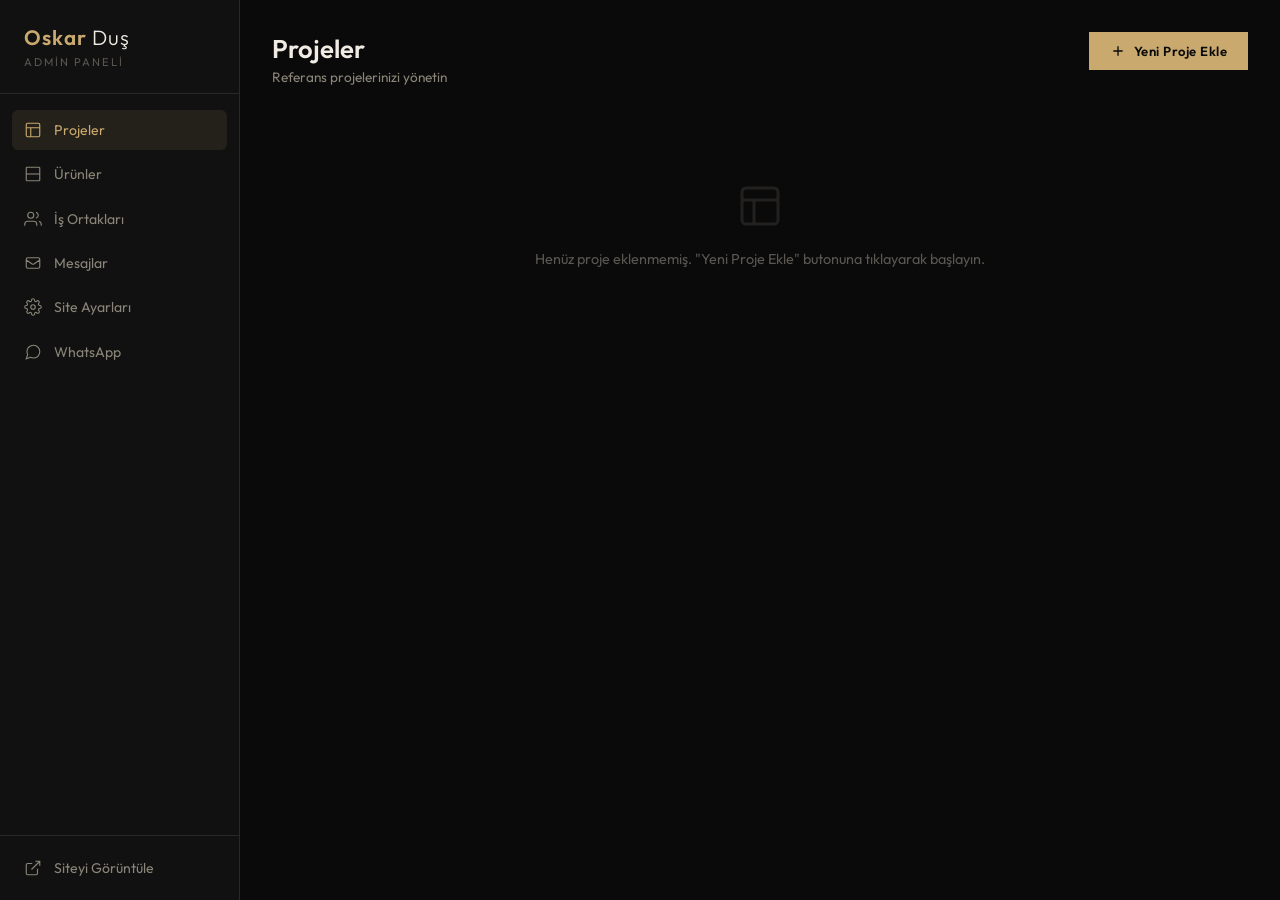
==== admin_panel/admin.html @ 2aace7e0 "Admin paneli ve frontend dosyaları eklendi" ====
<!DOCTYPE html>
<html lang="tr">
<head>
  <meta charset="UTF-8">
  <meta name="viewport" content="width=device-width, initial-scale=1.0">
  <title>Oskar Duş — Admin Paneli</title>
  <link rel="stylesheet" href="admin.css">
  <link href="https://fonts.googleapis.com/css2?family=Outfit:wght@300;400;500;600;700&display=swap" rel="stylesheet">
</head>
<body>
 
  <!-- ═══ SIDEBAR ═══ -->
  <aside class="sidebar" id="sidebar">
    <div class="sidebar-header">
      <h2 class="sidebar-logo">Oskar <span>Duş</span></h2>
      <small>Admin Paneli</small>
    </div>
    <nav class="sidebar-nav">
      <a href="#" class="sidebar-link active" data-page="projects">
        <svg viewBox="0 0 24 24" fill="none" stroke="currentColor" stroke-width="1.5"><rect x="3" y="3" width="18" height="18" rx="2"/><path d="M3 9h18M9 21V9"/></svg>
        Projeler
      </a>
      <a href="#" class="sidebar-link" data-page="products">
        <svg viewBox="0 0 24 24" fill="none" stroke="currentColor" stroke-width="1.5"><rect x="3" y="3" width="18" height="18" rx="1"/><path d="M3 12h18"/></svg>
        Ürünler
      </a>
      <a href="#" class="sidebar-link" data-page="partners">
        <svg viewBox="0 0 24 24" fill="none" stroke="currentColor" stroke-width="1.5"><path d="M17 21v-2a4 4 0 00-4-4H5a4 4 0 00-4 4v2"/><circle cx="9" cy="7" r="4"/><path d="M23 21v-2a4 4 0 00-3-3.87M16 3.13a4 4 0 010 7.75"/></svg>
        İş Ortakları
      </a>
      <a href="#" class="sidebar-link" data-page="messages">
        <svg viewBox="0 0 24 24" fill="none" stroke="currentColor" stroke-width="1.5"><path d="M3 8l7.89 5.26a2 2 0 002.22 0L21 8M5 19h14a2 2 0 002-2V7a2 2 0 00-2-2H5a2 2 0 00-2 2v10a2 2 0 002 2z"/></svg>
        Mesajlar
        <span class="badge" id="messageBadge">0</span>
      </a>
      <a href="#" class="sidebar-link" data-page="settings">
        <svg viewBox="0 0 24 24" fill="none" stroke="currentColor" stroke-width="1.5"><circle cx="12" cy="12" r="3"/><path d="M19.4 15a1.65 1.65 0 00.33 1.82l.06.06a2 2 0 010 2.83 2 2 0 01-2.83 0l-.06-.06a1.65 1.65 0 00-1.82-.33 1.65 1.65 0 00-1 1.51V21a2 2 0 01-4 0v-.09A1.65 1.65 0 009 19.4a1.65 1.65 0 00-1.82.33l-.06.06a2 2 0 01-2.83-2.83l.06-.06A1.65 1.65 0 004.68 15a1.65 1.65 0 00-1.51-1H3a2 2 0 010-4h.09A1.65 1.65 0 004.6 9a1.65 1.65 0 00-.33-1.82l-.06-.06a2 2 0 012.83-2.83l.06.06A1.65 1.65 0 009 4.68a1.65 1.65 0 001-1.51V3a2 2 0 014 0v.09a1.65 1.65 0 001 1.51 1.65 1.65 0 001.82-.33l.06-.06a2 2 0 012.83 2.83l-.06.06A1.65 1.65 0 0019.4 9a1.65 1.65 0 001.51 1H21a2 2 0 010 4h-.09a1.65 1.65 0 00-1.51 1z"/></svg>
        Site Ayarları
      </a>
      <a href="#" class="sidebar-link" data-page="whatsapp">
        <svg viewBox="0 0 24 24" fill="none" stroke="currentColor" stroke-width="1.5"><path d="M21 11.5a8.38 8.38 0 01-.9 3.8 8.5 8.5 0 01-7.6 4.7 8.38 8.38 0 01-3.8-.9L3 21l1.9-5.7a8.38 8.38 0 01-.9-3.8 8.5 8.5 0 014.7-7.6 8.38 8.38 0 013.8-.9h.5a8.48 8.48 0 018 8v.5z"/></svg>
        WhatsApp
      </a>
    </nav>
    <div class="sidebar-footer">
      <a href="../frontend/index.html" class="sidebar-link" target="_blank">
        <svg viewBox="0 0 24 24" fill="none" stroke="currentColor" stroke-width="1.5"><path d="M18 13v6a2 2 0 01-2 2H5a2 2 0 01-2-2V8a2 2 0 012-2h6M15 3h6v6M10 14L21 3"/></svg>
        Siteyi Görüntüle
      </a>
    </div>
  </aside>
 
  <!-- ═══ MOBİL HEADER ═══ -->
  <header class="mobile-header">
    <button class="menu-toggle" id="menuToggle">
      <span></span><span></span><span></span>
    </button>
    <h2>Oskar Duş Admin</h2>
  </header>
 
  <!-- ═══ ANA İÇERİK ═══ -->
  <main class="main-content">
 
    <!-- ────── PROJELER SAYFASI ────── -->
    <div class="page active" id="page-projects">
      <div class="page-header">
        <div>
          <h1>Projeler</h1>
          <p>Referans projelerinizi yönetin</p>
        </div>
        <button class="btn-add" onclick="openModal('project')">
          <svg viewBox="0 0 24 24" fill="none" stroke="currentColor" stroke-width="2"><path d="M12 5v14M5 12h14"/></svg>
          Yeni Proje Ekle
        </button>
      </div>
      <div class="data-grid" id="projectsGrid">
        <!-- JS ile doldurulacak -->
      </div>
    </div>
 
    <!-- ────── ÜRÜNLER SAYFASI ────── -->
    <div class="page" id="page-products">
      <div class="page-header">
        <div>
          <h1>Ürünler</h1>
          <p>Ürün kataloğunuzu yönetin</p>
        </div>
        <button class="btn-add" onclick="openModal('product')">
          <svg viewBox="0 0 24 24" fill="none" stroke="currentColor" stroke-width="2"><path d="M12 5v14M5 12h14"/></svg>
          Yeni Ürün Ekle
        </button>
      </div>
      <div class="data-grid" id="productsGrid">
        <!-- JS ile doldurulacak -->
      </div>
    </div>
 
    <!-- ────── İŞ ORTAKLARI SAYFASI ────── -->
    <div class="page" id="page-partners">
      <div class="page-header">
        <div>
          <h1>İş Ortakları</h1>
          <p>Çalıştığınız firmaları yönetin</p>
        </div>
        <button class="btn-add" onclick="openModal('partner')">
          <svg viewBox="0 0 24 24" fill="none" stroke="currentColor" stroke-width="2"><path d="M12 5v14M5 12h14"/></svg>
          Yeni Firma Ekle
        </button>
      </div>
      <div class="data-grid" id="partnersGrid">
        <!-- JS ile doldurulacak -->
      </div>
    </div>
 
    <!-- ────── MESAJLAR SAYFASI ────── -->
    <div class="page" id="page-messages">
      <div class="page-header">
        <div>
          <h1>Gelen Mesajlar</h1>
          <p>Teklif taleplerini görüntüleyin</p>
        </div>
        <button class="btn-secondary-action" onclick="markAllRead()">
          Tümünü Okundu İşaretle
        </button>
      </div>
      <div class="messages-list" id="messagesList">
        <!-- JS ile doldurulacak -->
      </div>
    </div>
 
    <!-- ────── SİTE AYARLARI SAYFASI ────── -->
    <div class="page" id="page-settings">
      <div class="page-header">
        <div>
          <h1>Site Ayarları</h1>
          <p>İletişim bilgileri ve genel ayarlar</p>
        </div>
      </div>
      <div class="settings-form">
        <div class="settings-section">
          <h3>Firma Bilgileri</h3>
          <div class="form-row">
            <div class="form-group">
              <label>Firma Adı</label>
              <input type="text" id="settingCompanyName" placeholder="Oskar Duş">
            </div>
            <div class="form-group">
              <label>Slogan</label>
              <input type="text" id="settingSlogan" placeholder="Premium Duşakabin Çözümleri">
            </div>
          </div>
        </div>
        <div class="settings-section">
          <h3>İletişim Bilgileri</h3>
          <div class="form-row">
            <div class="form-group">
              <label>Telefon</label>
              <input type="tel" id="settingPhone" placeholder="+90 (212) 555 00 00">
            </div>
            <div class="form-group">
              <label>E-Posta</label>
              <input type="email" id="settingEmail" placeholder="info@oskardus.com.tr">
            </div>
          </div>
          <div class="form-group">
            <label>Adres</label>
            <textarea id="settingAddress" rows="2" placeholder="Maslak Mah. AOS 55. Sok. No:2, Sarıyer / İstanbul"></textarea>
          </div>
        </div>
        <div class="settings-section">
          <h3>Sosyal Medya</h3>
          <div class="form-row">
            <div class="form-group">
              <label>Instagram URL</label>
              <input type="url" id="settingInstagram" placeholder="https://instagram.com/oskardus">
            </div>
            <div class="form-group">
              <label>Facebook URL</label>
              <input type="url" id="settingFacebook" placeholder="https://facebook.com/oskardus">
            </div>
          </div>
          <div class="form-row">
            <div class="form-group">
              <label>YouTube URL</label>
              <input type="url" id="settingYoutube" placeholder="https://youtube.com/oskardus">
            </div>
            <div class="form-group">
              <label>LinkedIn URL</label>
              <input type="url" id="settingLinkedin" placeholder="https://linkedin.com/company/oskardus">
            </div>
          </div>
        </div>
        <div class="settings-section">
          <h3>E-Posta Bildirim Ayarları (EmailJS)</h3>
          <p class="settings-hint">Form gönderimlerinde size e-posta gelmesi için <a href="https://www.emailjs.com/" target="_blank">EmailJS</a> hesabı oluşturup bilgileri buraya girin.</p>
          <div class="form-row">
            <div class="form-group">
              <label>EmailJS Public Key</label>
              <input type="text" id="settingEmailjsPublicKey" placeholder="your_public_key">
            </div>
            <div class="form-group">
              <label>EmailJS Service ID</label>
              <input type="text" id="settingEmailjsServiceId" placeholder="service_xxxxx">
            </div>
          </div>
          <div class="form-group">
            <label>EmailJS Template ID</label>
            <input type="text" id="settingEmailjsTemplateId" placeholder="template_xxxxx">
          </div>
          <div class="form-group">
            <label>Bildirim E-Posta Adresi</label>
            <input type="email" id="settingNotificationEmail" placeholder="bildirim@oskardus.com.tr">
          </div>
        </div>
        <button class="btn-add" onclick="saveSettings()" style="margin-top:1rem;">Ayarları Kaydet</button>
      </div>
    </div>
 
    <!-- ────── WHATSAPP SAYFASI ────── -->
    <div class="page" id="page-whatsapp">
      <div class="page-header">
        <div>
          <h1>WhatsApp Entegrasyonu</h1>
          <p>WhatsApp ile iletişim ayarlarını yönetin</p>
        </div>
      </div>
      <div class="settings-form">
        <div class="settings-section">
          <h3>WhatsApp Ayarları</h3>
          <div class="form-group">
            <label>WhatsApp Numarası (başında 90)</label>
            <input type="tel" id="whatsappNumber" placeholder="905321234567">
          </div>
          <div class="form-group">
            <label>Karşılama Mesajı</label>
            <textarea id="whatsappMessage" rows="3" placeholder="Merhaba, Oskar Duş'a hoş geldiniz! Size nasıl yardımcı olabiliriz?"></textarea>
          </div>
          <div class="form-group">
            <label class="toggle-label">
              <input type="checkbox" id="whatsappEnabled" checked>
              <span class="toggle-switch"></span>
              Sitede WhatsApp butonu göster
            </label>
          </div>
        </div>
        <div class="settings-section">
          <h3>Önizleme</h3>
          <div class="whatsapp-preview">
            <div class="wa-bubble" id="waPreview">
              <svg viewBox="0 0 24 24" fill="currentColor" width="28" height="28"><path d="M17.472 14.382c-.297-.149-1.758-.867-2.03-.967-.273-.099-.471-.148-.67.15-.197.297-.767.966-.94 1.164-.173.199-.347.223-.644.075-.297-.15-1.255-.463-2.39-1.475-.883-.788-1.48-1.761-1.653-2.059-.173-.297-.018-.458.13-.606.134-.133.298-.347.446-.52.149-.174.198-.298.298-.497.099-.198.05-.371-.025-.52-.075-.149-.669-1.612-.916-2.207-.242-.579-.487-.5-.669-.51-.173-.008-.371-.01-.57-.01-.198 0-.52.074-.792.372-.272.297-1.04 1.016-1.04 2.479 0 1.462 1.065 2.875 1.213 3.074.149.198 2.096 3.2 5.077 4.487.709.306 1.262.489 1.694.625.712.227 1.36.195 1.871.118.571-.085 1.758-.719 2.006-1.413.248-.694.248-1.289.173-1.413-.074-.124-.272-.198-.57-.347m-5.421 7.403h-.004a9.87 9.87 0 01-5.031-1.378l-.361-.214-3.741.982.998-3.648-.235-.374a9.86 9.86 0 01-1.51-5.26c.001-5.45 4.436-9.884 9.888-9.884 2.64 0 5.122 1.03 6.988 2.898a9.825 9.825 0 012.893 6.994c-.003 5.45-4.437 9.884-9.885 9.884m8.413-18.297A11.815 11.815 0 0012.05 0C5.495 0 .16 5.335.157 11.892c0 2.096.547 4.142 1.588 5.945L.057 24l6.305-1.654a11.882 11.882 0 005.683 1.448h.005c6.554 0 11.89-5.335 11.893-11.893a11.821 11.821 0 00-3.48-8.413z"/></svg>
            </div>
            <p class="wa-preview-text">Sitede sağ alt köşede bu buton görünecek</p>
          </div>
        </div>
        <button class="btn-add" onclick="saveWhatsApp()" style="margin-top:1rem;">WhatsApp Ayarlarını Kaydet</button>
      </div>
    </div>
 
  </main>
 
  <!-- ═══ MODAL ═══ -->
  <div class="modal-overlay" id="modalOverlay">
    <div class="modal" id="modal">
      <div class="modal-header">
        <h2 id="modalTitle">Yeni Ekle</h2>
        <button class="modal-close" onclick="closeModal()">&times;</button>
      </div>
      <div class="modal-body" id="modalBody">
        <!-- JS ile doldurulacak -->
      </div>
    </div>
  </div>
 
  <!-- ═══ MESAJ DETAY MODAL ═══ -->
  <div class="modal-overlay" id="messageModalOverlay">
    <div class="modal" id="messageModal">
      <div class="modal-header">
        <h2>Mesaj Detayı</h2>
        <button class="modal-close" onclick="closeMessageModal()">&times;</button>
      </div>
      <div class="modal-body" id="messageModalBody">
        <!-- JS ile doldurulacak -->
      </div>
    </div>
  </div>
 
  <!-- ═══ BİLDİRİM TOAST ═══ -->
  <div class="toast-container" id="toastContainer"></div>
 
  <script src="admin.js"></script>
</body>
</html>
---- admin_panel/admin.css ----
/* ═══════════════════════════════════════════════
   CrystalCabin — Admin Paneli Stilleri
   admin.css
   ═══════════════════════════════════════════════ */

*, *::before, *::after { margin: 0; padding: 0; box-sizing: border-box; }

:root {
  --bg-primary: #0a0a0a;
  --bg-secondary: #111111;
  --bg-card: #161616;
  --bg-card-hover: #1c1c1c;
  --bg-input: #0e0e0e;
  --gold: #c9a96e;
  --gold-light: #e2c992;
  --gold-dark: #a8884d;
  --text-primary: #f0ece4;
  --text-secondary: #8a8578;
  --text-muted: #5a5650;
  --border: #2a2725;
  --border-light: #3a3632;
  --danger: #e74c3c;
  --danger-bg: rgba(231, 76, 60, 0.1);
  --success: #2ecc71;
  --success-bg: rgba(46, 204, 113, 0.1);
  --info: #3498db;
  --info-bg: rgba(52, 152, 219, 0.1);
  --sidebar-width: 240px;
  --font-body: 'Outfit', sans-serif;
}

body {
  font-family: var(--font-body);
  background: var(--bg-primary);
  color: var(--text-primary);
  display: flex;
  min-height: 100vh;
  overflow-x: hidden;
}

::-webkit-scrollbar { width: 5px; }
::-webkit-scrollbar-track { background: var(--bg-primary); }
::-webkit-scrollbar-thumb { background: var(--gold-dark); border-radius: 3px; }


/* ═══ SIDEBAR ═══ */
.sidebar {
  width: var(--sidebar-width);
  height: 100vh;
  position: fixed;
  left: 0;
  top: 0;
  background: var(--bg-secondary);
  border-right: 1px solid var(--border);
  display: flex;
  flex-direction: column;
  z-index: 100;
  transition: transform 0.3s ease;
}

.sidebar-header {
  padding: 1.5rem;
  border-bottom: 1px solid var(--border);
}

.sidebar-logo {
  font-size: 1.3rem;
  font-weight: 600;
  color: var(--gold);
  letter-spacing: 1px;
}

.sidebar-logo span {
  color: var(--text-primary);
  font-weight: 300;
}

.sidebar-header small {
  display: block;
  font-size: 0.7rem;
  color: var(--text-muted);
  letter-spacing: 2px;
  text-transform: uppercase;
  margin-top: 0.3rem;
}

.sidebar-nav {
  flex: 1;
  padding: 1rem 0.75rem;
  display: flex;
  flex-direction: column;
  gap: 0.25rem;
}

.sidebar-link {
  display: flex;
  align-items: center;
  gap: 0.75rem;
  padding: 0.7rem 0.75rem;
  color: var(--text-secondary);
  text-decoration: none;
  font-size: 0.88rem;
  font-weight: 400;
  border-radius: 6px;
  transition: all 0.2s;
  position: relative;
}

.sidebar-link svg {
  width: 18px;
  height: 18px;
  flex-shrink: 0;
}

.sidebar-link:hover {
  background: rgba(201, 169, 110, 0.06);
  color: var(--text-primary);
}

.sidebar-link.active {
  background: rgba(201, 169, 110, 0.1);
  color: var(--gold);
}

.badge {
  margin-left: auto;
  background: var(--danger);
  color: #fff;
  font-size: 0.65rem;
  font-weight: 600;
  padding: 0.15rem 0.5rem;
  border-radius: 10px;
  min-width: 20px;
  text-align: center;
}

.badge:empty, .badge[data-count="0"] { display: none; }

.sidebar-footer {
  padding: 0.75rem;
  border-top: 1px solid var(--border);
}

/* ═══ MOBİL HEADER ═══ */
.mobile-header {
  display: none;
  position: fixed;
  top: 0;
  left: 0;
  right: 0;
  height: 56px;
  background: var(--bg-secondary);
  border-bottom: 1px solid var(--border);
  align-items: center;
  padding: 0 1rem;
  gap: 1rem;
  z-index: 99;
}

.mobile-header h2 {
  font-size: 1rem;
  color: var(--gold);
  font-weight: 500;
}

.menu-toggle {
  background: none;
  border: none;
  cursor: pointer;
  display: flex;
  flex-direction: column;
  gap: 4px;
  padding: 4px;
}

.menu-toggle span {
  width: 20px;
  height: 1.5px;
  background: var(--gold);
}


/* ═══ ANA İÇERİK ═══ */
.main-content {
  margin-left: var(--sidebar-width);
  flex: 1;
  padding: 2rem;
  min-height: 100vh;
}

.page {
  display: none;
}

.page.active {
  display: block;
  animation: fadeIn 0.3s ease;
}

@keyframes fadeIn {
  from { opacity: 0; transform: translateY(10px); }
  to { opacity: 1; transform: translateY(0); }
}

.page-header {
  display: flex;
  justify-content: space-between;
  align-items: flex-start;
  margin-bottom: 2rem;
  flex-wrap: wrap;
  gap: 1rem;
}

.page-header h1 {
  font-size: 1.6rem;
  font-weight: 600;
  margin-bottom: 0.2rem;
}

.page-header p {
  font-size: 0.85rem;
  color: var(--text-secondary);
}


/* ═══ BUTONLAR ═══ */
.btn-add {
  display: inline-flex;
  align-items: center;
  gap: 0.5rem;
  padding: 0.7rem 1.3rem;
  background: var(--gold);
  color: var(--bg-primary);
  font-family: var(--font-body);
  font-size: 0.82rem;
  font-weight: 600;
  letter-spacing: 0.5px;
  border: none;
  cursor: pointer;
  transition: all 0.3s;
}

.btn-add:hover {
  background: var(--gold-light);
  transform: translateY(-1px);
}

.btn-add svg {
  width: 16px;
  height: 16px;
}

.btn-secondary-action {
  padding: 0.7rem 1.3rem;
  background: transparent;
  border: 1px solid var(--border-light);
  color: var(--text-secondary);
  font-family: var(--font-body);
  font-size: 0.82rem;
  cursor: pointer;
  transition: all 0.3s;
}

.btn-secondary-action:hover {
  border-color: var(--gold);
  color: var(--gold);
}

.btn-sm {
  padding: 0.4rem 0.7rem;
  font-size: 0.75rem;
  border: 1px solid var(--border);
  background: transparent;
  color: var(--text-secondary);
  cursor: pointer;
  transition: all 0.2s;
  font-family: var(--font-body);
}

.btn-sm:hover { border-color: var(--gold); color: var(--gold); }
.btn-sm.danger:hover { border-color: var(--danger); color: var(--danger); }


/* ═══ VERİ GRID (Kartlar) ═══ */
.data-grid {
  display: grid;
  grid-template-columns: repeat(auto-fill, minmax(320px, 1fr));
  gap: 1.2rem;
}

.data-card {
  background: var(--bg-card);
  border: 1px solid var(--border);
  overflow: hidden;
  transition: all 0.3s;
}

.data-card:hover {
  border-color: var(--border-light);
}

.data-card-img {
  width: 100%;
  height: 180px;
  object-fit: cover;
  display: block;
  background: var(--bg-secondary);
}

.data-card-placeholder {
  width: 100%;
  height: 180px;
  display: flex;
  align-items: center;
  justify-content: center;
  background: linear-gradient(135deg, var(--bg-card), var(--bg-card-hover));
}

.data-card-placeholder svg {
  width: 40px;
  height: 40px;
  color: var(--text-muted);
  opacity: 0.3;
}

.data-card-body {
  padding: 1.2rem;
}

.data-card-body h4 {
  font-size: 1rem;
  font-weight: 500;
  margin-bottom: 0.3rem;
}

.data-card-body p {
  font-size: 0.82rem;
  color: var(--text-secondary);
  font-weight: 300;
  line-height: 1.6;
  margin-bottom: 0.8rem;
}

.data-card-meta {
  display: flex;
  flex-wrap: wrap;
  gap: 0.4rem;
  margin-bottom: 1rem;
}

.data-card-tag {
  padding: 0.2rem 0.5rem;
  background: rgba(201, 169, 110, 0.08);
  border: 1px solid var(--border);
  font-size: 0.68rem;
  color: var(--text-secondary);
}

.data-card-price {
  font-size: 1.1rem;
  color: var(--gold);
  font-weight: 500;
  margin-bottom: 1rem;
}

.data-card-actions {
  display: flex;
  gap: 0.5rem;
  padding-top: 0.8rem;
  border-top: 1px solid var(--border);
}


/* ═══ MESAJLAR LİSTESİ ═══ */
.messages-list {
  display: flex;
  flex-direction: column;
  gap: 0.5rem;
}

.message-item {
  display: flex;
  align-items: center;
  gap: 1rem;
  padding: 1rem 1.2rem;
  background: var(--bg-card);
  border: 1px solid var(--border);
  cursor: pointer;
  transition: all 0.2s;
}

.message-item:hover {
  border-color: var(--border-light);
  background: var(--bg-card-hover);
}

.message-item.unread {
  border-left: 3px solid var(--gold);
}

.message-dot {
  width: 8px;
  height: 8px;
  border-radius: 50%;
  background: var(--gold);
  flex-shrink: 0;
}

.message-item:not(.unread) .message-dot {
  background: var(--border);
}

.message-content {
  flex: 1;
  min-width: 0;
}

.message-content h4 {
  font-size: 0.92rem;
  font-weight: 500;
  margin-bottom: 0.15rem;
}

.message-content p {
  font-size: 0.78rem;
  color: var(--text-secondary);
  white-space: nowrap;
  overflow: hidden;
  text-overflow: ellipsis;
}

.message-meta {
  text-align: right;
  flex-shrink: 0;
}

.message-meta .date {
  font-size: 0.72rem;
  color: var(--text-muted);
}

.message-meta .type {
  font-size: 0.65rem;
  color: var(--gold);
  letter-spacing: 0.5px;
  text-transform: uppercase;
  margin-top: 0.2rem;
}

.message-delete {
  background: none;
  border: none;
  color: var(--text-muted);
  cursor: pointer;
  padding: 0.3rem;
  transition: color 0.2s;
  flex-shrink: 0;
}

.message-delete:hover { color: var(--danger); }
.message-delete svg { width: 16px; height: 16px; }


/* ═══ AYARLAR FORMU ═══ */
.settings-form {
  max-width: 700px;
}

.settings-section {
  padding: 1.5rem;
  background: var(--bg-card);
  border: 1px solid var(--border);
  margin-bottom: 1.2rem;
}

.settings-section h3 {
  font-size: 1rem;
  font-weight: 500;
  color: var(--gold);
  margin-bottom: 1rem;
  padding-bottom: 0.5rem;
  border-bottom: 1px solid var(--border);
}

.settings-hint {
  font-size: 0.8rem;
  color: var(--text-muted);
  margin-bottom: 1rem;
  line-height: 1.6;
}

.settings-hint a {
  color: var(--gold);
}


/* ═══ FORM ELEMANLARİ ═══ */
.form-row {
  display: grid;
  grid-template-columns: 1fr 1fr;
  gap: 1rem;
}

.form-group {
  margin-bottom: 1rem;
}

.form-group label {
  display: block;
  font-size: 0.72rem;
  letter-spacing: 1px;
  text-transform: uppercase;
  color: var(--text-muted);
  margin-bottom: 0.4rem;
}

.form-group input,
.form-group textarea,
.form-group select {
  width: 100%;
  padding: 0.7rem 0.8rem;
  background: var(--bg-input);
  border: 1px solid var(--border);
  color: var(--text-primary);
  font-family: var(--font-body);
  font-size: 0.88rem;
  transition: border-color 0.3s;
  outline: none;
}

.form-group input:focus,
.form-group textarea:focus,
.form-group select:focus {
  border-color: var(--gold);
}

.form-group textarea { resize: vertical; min-height: 80px; }
.form-group select option { background: var(--bg-primary); }

/* Dosya yükleme */
.file-upload {
  border: 2px dashed var(--border);
  padding: 1.5rem;
  text-align: center;
  cursor: pointer;
  transition: all 0.3s;
  position: relative;
}

.file-upload:hover {
  border-color: var(--gold-dark);
  background: rgba(201, 169, 110, 0.03);
}

.file-upload input[type="file"] {
  position: absolute;
  inset: 0;
  opacity: 0;
  cursor: pointer;
}

.file-upload svg {
  width: 32px;
  height: 32px;
  color: var(--text-muted);
  margin-bottom: 0.5rem;
}

.file-upload p {
  font-size: 0.8rem;
  color: var(--text-muted);
}

.file-upload .file-name {
  font-size: 0.78rem;
  color: var(--gold);
  margin-top: 0.4rem;
}

.file-preview {
  max-width: 100%;
  max-height: 150px;
  margin-top: 0.5rem;
  border: 1px solid var(--border);
}

/* Toggle */
.toggle-label {
  display: flex !important;
  align-items: center;
  gap: 0.75rem;
  cursor: pointer;
  font-size: 0.88rem !important;
  letter-spacing: 0 !important;
  text-transform: none !important;
  color: var(--text-primary) !important;
}

.toggle-label input { display: none; }

.toggle-switch {
  width: 40px;
  height: 22px;
  background: var(--border);
  border-radius: 11px;
  position: relative;
  transition: background 0.3s;
  flex-shrink: 0;
}

.toggle-switch::after {
  content: '';
  width: 16px;
  height: 16px;
  background: var(--text-primary);
  border-radius: 50%;
  position: absolute;
  top: 3px;
  left: 3px;
  transition: transform 0.3s;
}

.toggle-label input:checked + .toggle-switch {
  background: var(--gold);
}

.toggle-label input:checked + .toggle-switch::after {
  transform: translateX(18px);
}


/* ═══ MODAL ═══ */
.modal-overlay {
  display: none;
  position: fixed;
  inset: 0;
  background: rgba(0, 0, 0, 0.7);
  z-index: 1000;
  align-items: center;
  justify-content: center;
  padding: 1rem;
}

.modal-overlay.active {
  display: flex;
}

.modal {
  background: var(--bg-secondary);
  border: 1px solid var(--border);
  width: 100%;
  max-width: 550px;
  max-height: 90vh;
  overflow-y: auto;
}

.modal-header {
  display: flex;
  justify-content: space-between;
  align-items: center;
  padding: 1.2rem 1.5rem;
  border-bottom: 1px solid var(--border);
}

.modal-header h2 {
  font-size: 1.1rem;
  font-weight: 500;
}

.modal-close {
  background: none;
  border: none;
  color: var(--text-muted);
  font-size: 1.5rem;
  cursor: pointer;
  transition: color 0.2s;
  line-height: 1;
}

.modal-close:hover { color: var(--gold); }

.modal-body {
  padding: 1.5rem;
}

.modal-actions {
  display: flex;
  gap: 0.75rem;
  margin-top: 1.5rem;
}

.modal-actions .btn-add { flex: 1; text-align: center; justify-content: center; }


/* ═══ WhatsApp ÖNİZLEME ═══ */
.whatsapp-preview {
  display: flex;
  align-items: center;
  gap: 1rem;
  padding: 1rem;
  background: var(--bg-primary);
  border: 1px solid var(--border);
}

.wa-bubble {
  width: 56px;
  height: 56px;
  background: #25D366;
  border-radius: 50%;
  display: flex;
  align-items: center;
  justify-content: center;
  color: #fff;
  flex-shrink: 0;
}

.wa-bubble svg { width: 28px; height: 28px; }

.wa-preview-text {
  font-size: 0.82rem;
  color: var(--text-secondary);
}


/* ═══ TOAST BİLDİRİMLER ═══ */
.toast-container {
  position: fixed;
  bottom: 1.5rem;
  right: 1.5rem;
  z-index: 2000;
  display: flex;
  flex-direction: column;
  gap: 0.5rem;
}

.toast {
  padding: 0.8rem 1.2rem;
  background: var(--bg-card);
  border: 1px solid var(--border);
  font-size: 0.85rem;
  display: flex;
  align-items: center;
  gap: 0.5rem;
  animation: slideIn 0.3s ease;
  min-width: 250px;
}

.toast.success { border-left: 3px solid var(--success); }
.toast.error { border-left: 3px solid var(--danger); }
.toast.info { border-left: 3px solid var(--info); }

@keyframes slideIn {
  from { transform: translateX(100%); opacity: 0; }
  to { transform: translateX(0); opacity: 1; }
}

/* ═══ BOŞ DURUM ═══ */
.empty-state {
  text-align: center;
  padding: 4rem 2rem;
  grid-column: 1 / -1;
}

.empty-state svg {
  width: 48px;
  height: 48px;
  color: var(--text-muted);
  opacity: 0.3;
  margin-bottom: 1rem;
}

.empty-state p {
  color: var(--text-muted);
  font-size: 0.9rem;
}


/* ═══ RESPONSIVE ═══ */
@media (max-width: 768px) {
  .sidebar {
    transform: translateX(-100%);
  }

  .sidebar.open {
    transform: translateX(0);
  }

  .mobile-header {
    display: flex;
  }

  .main-content {
    margin-left: 0;
    padding: 1rem;
    padding-top: 72px;
  }

  .form-row {
    grid-template-columns: 1fr;
  }

  .data-grid {
    grid-template-columns: 1fr;
  }

  .page-header {
    flex-direction: column;
  }

  .message-item {
    flex-wrap: wrap;
  }
}
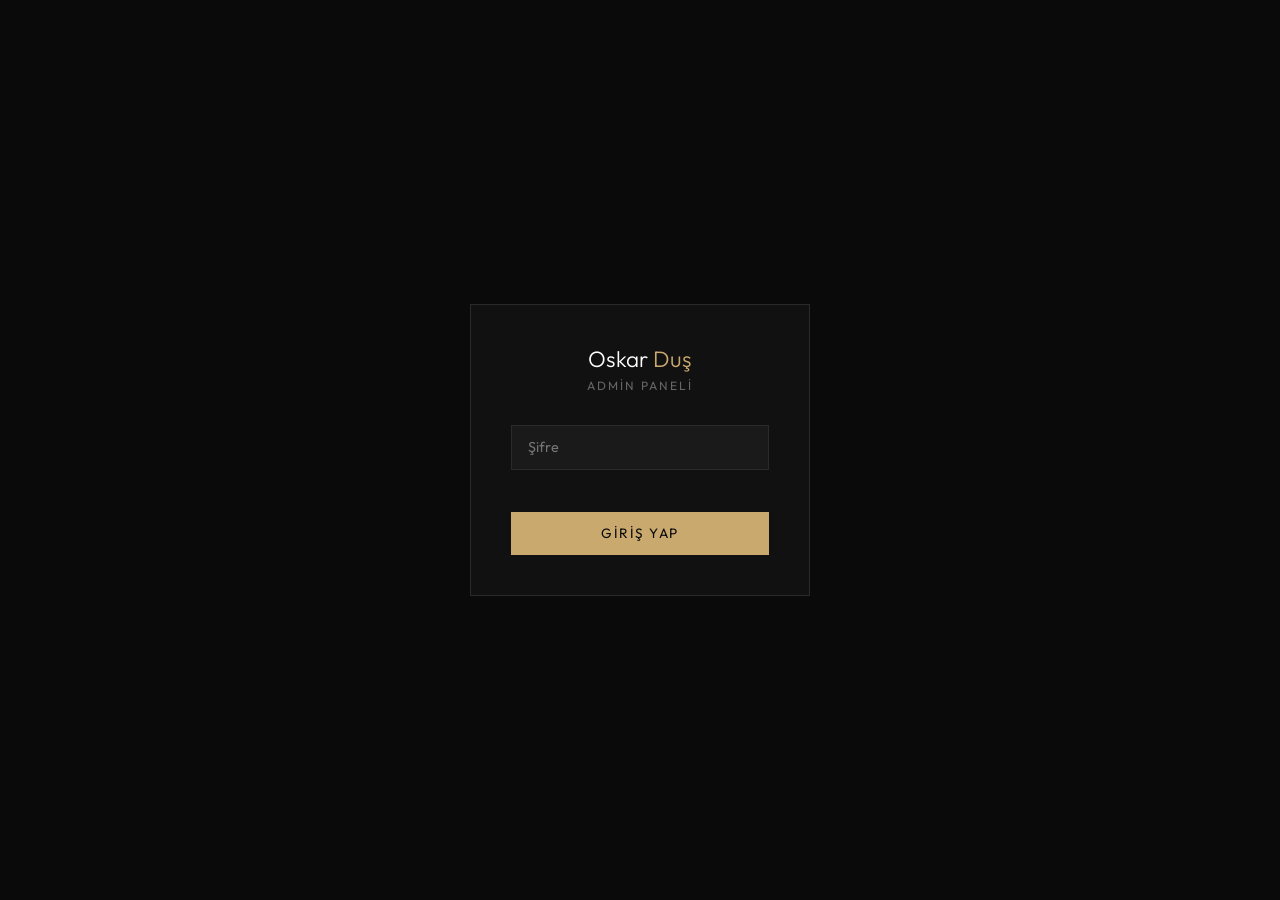
==== commit dea759d6: "son düzlük" ====
--- a/admin_panel/admin.html
+++ b/admin_panel/admin.html
@@ -213,6 +213,36 @@
           </div>
         </div>
         <button class="btn-add" onclick="saveSettings()" style="margin-top:1rem;">Ayarları Kaydet</button>
+
+        <!-- Veri Yedekleme -->
+        <div class="settings-section" style="margin-top:2rem">
+          <h3>İçerikleri Kaydet / Geri Yükle</h3>
+          <p class="settings-hint">
+            Projeleriniz, ürünleriniz ve mesajlarınız bilgisayarınızın tarayıcısında saklanıyor. 
+            Tarayıcıyı temizlerseniz veya başka bir bilgisayarda açarsanız veriler kaybolabilir.<br><br>
+            <strong style="color:var(--gold)">💾 Kaydet:</strong> Tüm içeriklerinizi bilgisayarınıza bir dosya olarak indirin.<br>
+            <strong style="color:var(--gold)">📂 Geri Yükle:</strong> Daha önce kaydettiğiniz dosyayı seçerek içeriklerinizi geri getirin.
+          </p>
+          <div style="display:flex;gap:0.8rem;flex-wrap:wrap;margin-top:1.2rem">
+            <button class="btn-add" onclick="exportData()" style="font-size:0.82rem">
+              💾 İçerikleri Bilgisayara Kaydet
+            </button>
+            <label class="btn-sm" style="cursor:pointer;padding:0.6rem 1.2rem;display:inline-flex;align-items:center;gap:0.4rem">
+              📂 Kaydedilen Dosyayı Yükle
+              <input type="file" accept=".json" onchange="importData(this)" style="display:none">
+            </label>
+          </div>
+          <p style="font-size:0.75rem;color:var(--text-muted);margin-top:0.8rem">
+            ⚠️ Geri yükleme işlemi mevcut içeriklerin üzerine yazar. Önce kaydetmenizi öneririz.
+          </p>
+        </div>
+
+        <!-- YENİ: Şifre Değiştirme -->
+        <div class="settings-section" style="margin-top:2rem">
+          <h3>Admin Şifresi</h3>
+          <p class="settings-hint">Varsayılan şifre: <code style="color:var(--gold);background:rgba(201,169,110,0.1);padding:2px 6px">oskar2024</code> — Lütfen değiştirin.</p>
+          <button class="btn-sm" onclick="changeAdminPassword()" style="margin-top:0.8rem">Şifreyi Değiştir</button>
+        </div>
       </div>
     </div>
  
